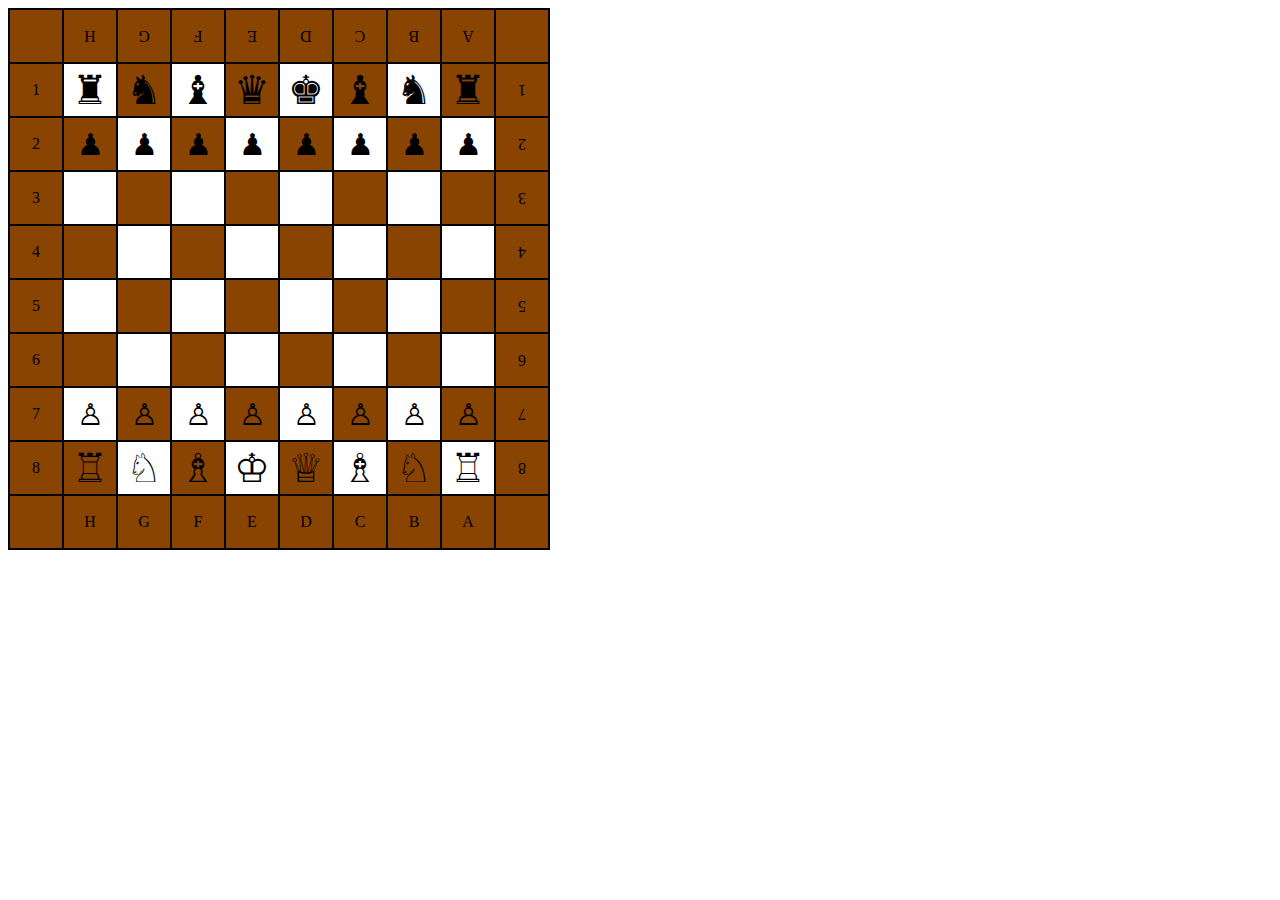
==== index2.html @ 27208675 "Lesson5" ====
<!DOCTYPE html>
<html lang="en">
<head>
	<meta charset="UTF-8">
	<meta name="viewport" content="width=device-width, initial-scale=1.0">
	<title>Document</title>
</head>
<body>

	<div class="chess"></div>
	
	<script>
	var table = document.createElement("table");
	table.style.border = "1px solid #000000";
	table.style.borderSpacing = 0;
	var chess = document.querySelector('.chess');
	chess.insertAdjacentElement('afterbegin', table);	
	var tr, td, i, j;
	for(i = 0;i < 10;i++){
		tr = document.createElement("tr");
		table.append(tr);
		for(j=0;j < 10;j++){
			td = document.createElement("td");
			//td.innerText = i * j;
			tr.append(td);
				td.style.width = "50px";
				td.style.height = "50px";
				td.style.border = "1px solid #000000";
				td.style.background = "#884400";
				td.style.textAlign = "center";	
			if (i > 0 && j > 0 && i < 9 && j < 9) {
				if (i % 2 != 0) {
					if (j % 2 != 0) {
						td.style.width = "50px";
						td.style.height = "50px";
						td.style.border = "1px solid #000000";
						td.style.background = "#FFFFFF";
						td.style.textAlign = "center";						
					} else {
						td.style.width = "50px";
						td.style.height = "50px";
						td.style.border = "1px solid #000000";
						td.style.background = "#884400";
						td.style.textAlign = "center";						
					}

				}	
				if (i % 2 == 0) {
					if (j % 2 == 0) {
						td.style.width = "50px";
						td.style.height = "50px";
						td.style.border = "1px solid #000000";
						td.style.background = "#FFFFFF";
						td.style.textAlign = "center";						
					} else {
						
					}

				}
			} 
		}
	}

var item = document.querySelector("table");
item.children[0].children[1].innerText = "A";
item.children[0].children[2].innerText = "B";
item.children[0].children[3].innerText = "C";
item.children[0].children[4].innerText = "D";
item.children[0].children[5].innerText = "E";
item.children[0].children[6].innerText = "F";
item.children[0].children[7].innerText = "G";
item.children[0].children[8].innerText = "H";
item.children[0].style.textAlign = "center";
item.children[0].style.transform = "rotate(180deg)";  

item.children[9].children[8].innerText = "A";
item.children[9].children[7].innerText = "B";
item.children[9].children[6].innerText = "C";
item.children[9].children[5].innerText = "D";
item.children[9].children[4].innerText = "E";
item.children[9].children[3].innerText = "F";
item.children[9].children[2].innerText = "G";
item.children[9].children[1].innerText = "H"; 
 
item.children[1].children[0].innerText = "1";   
item.children[2].children[0].innerText = "2";  
item.children[3].children[0].innerText = "3";  
item.children[4].children[0].innerText = "4";  
item.children[5].children[0].innerText = "5";  
item.children[6].children[0].innerText = "6";  
item.children[7].children[0].innerText = "7";  
item.children[8].children[0].innerText = "8";  

item.children[1].children[9].innerText = "1";   
item.children[2].children[9].innerText = "2";  
item.children[3].children[9].innerText = "3";  
item.children[4].children[9].innerText = "4";  
item.children[5].children[9].innerText = "5";  
item.children[6].children[9].innerText = "6";  
item.children[7].children[9].innerText = "7";  
item.children[8].children[9].innerText = "8"; 

for (i = 1; i < 9; i++) {
	item.children[i].children[9].style.transform = "rotate(180deg)";
}

item.children[1].children[1].innerHTML = "&#9820;";
item.children[1].children[8].innerHTML = "&#9820;";
item.children[1].children[2].innerHTML = "&#9822;";
item.children[1].children[7].innerHTML = "&#9822;";
item.children[1].children[3].innerHTML = "&#9821;";
item.children[1].children[6].innerHTML = "&#9821;";
item.children[1].children[4].innerHTML = "&#9819;";
item.children[1].children[5].innerHTML = "&#9818;";
for (i = 1; i < 9; i++) {
	item.children[1].children[i].style.fontSize = "40px";
}
for (i = 1; i < 9; i++) {
	item.children[2].children[i].style.fontSize = "30px";
	item.children[2].children[i].innerHTML = "&#9823;";
}

item.children[8].children[1].innerHTML = "&#9814;";
item.children[8].children[8].innerHTML = "&#9814;";
item.children[8].children[2].innerHTML = "&#9816;";
item.children[8].children[7].innerHTML = "&#9816;";
item.children[8].children[3].innerHTML = "&#9815;";
item.children[8].children[6].innerHTML = "&#9815;";
item.children[8].children[4].innerHTML = "&#9812;";
item.children[8].children[5].innerHTML = "&#9813;";
for (i = 1; i < 9; i++) {
	item.children[8].children[i].style.fontSize = "40px";
}
for (i = 1; i < 9; i++) {
	item.children[7].children[i].style.fontSize = "30px";
	item.children[7].children[i].innerHTML = "&#9817;";
}







</script>

</body>
</html>
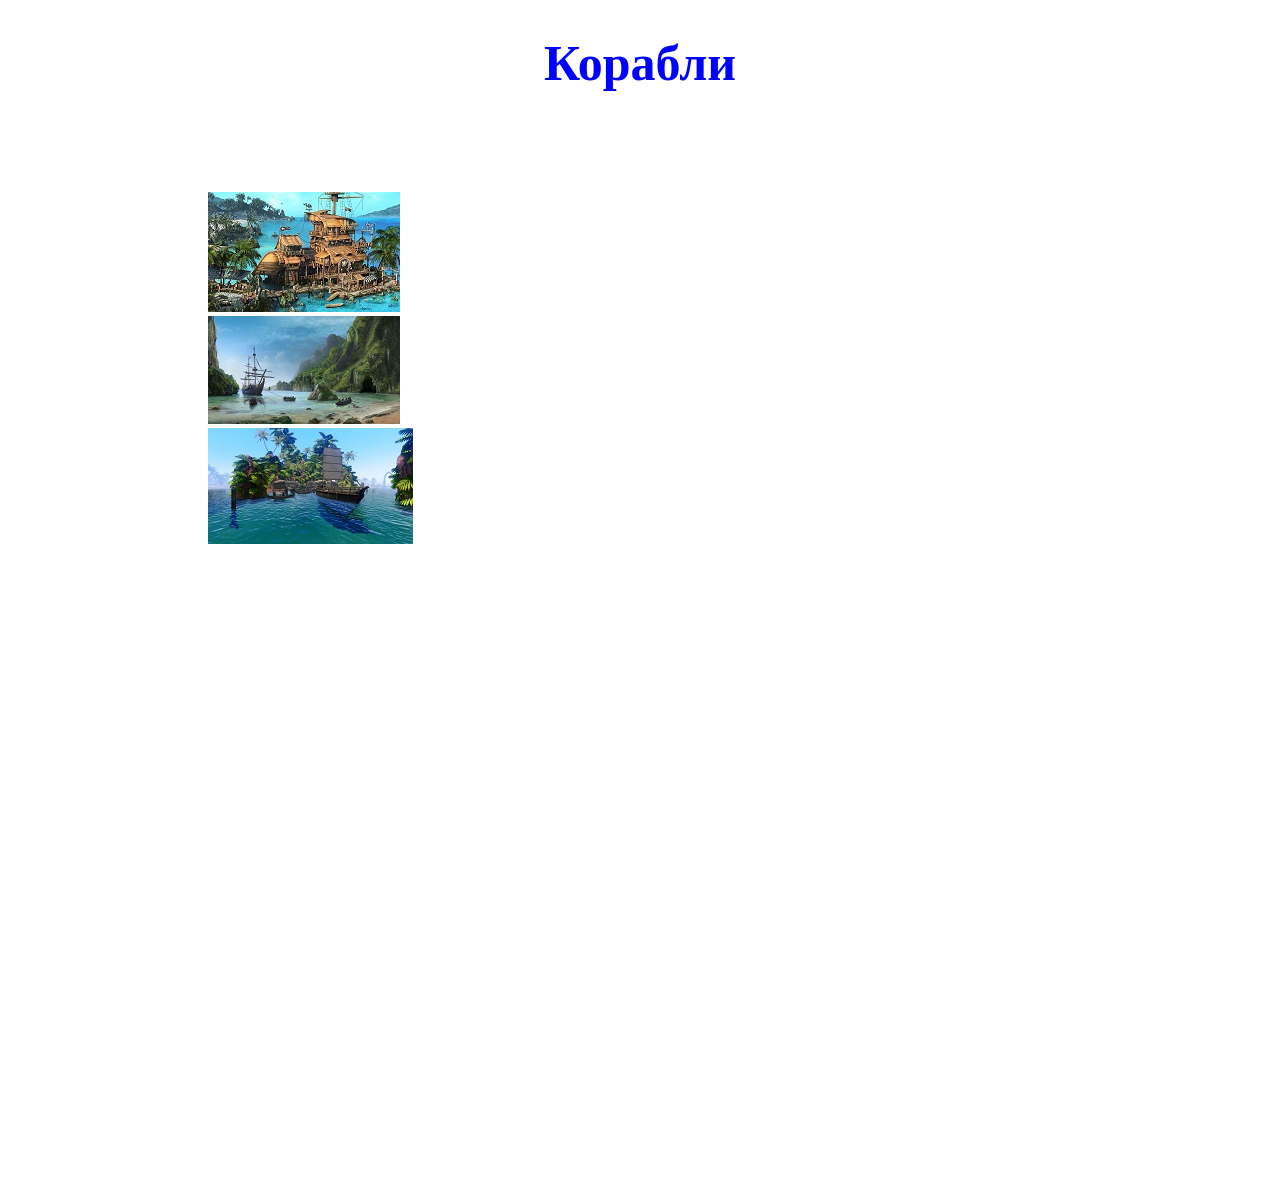
==== commit 5c8e2458: "lesson6" ====
--- a/index2.html
+++ b/index2.html
@@ -7,137 +7,54 @@
 </head>
 <body>
 
-	<div class="chess"></div>
-	
+	<h1 style="color: blue; font-size: 50px; text-align: center;">Корабли</h1>
+	<div style="width: 300px; height: 400px; margin: 100px 0 0 200px;">	
+		<img src="imgSmall/S0.jpg" alt="pic_s0" class="p0">
+		<img src="imgSmall/S1.jpg" alt="pic_s1" class="p1">
+		<img src="imgSmall/S2.jpg" alt="pic_s2" class="p2">
+	</div>
+	<div style="width: 700px; height: 500px; margin: 100px 0 0 200px;"></div>
+
+		
+
+
 	<script>
-	var table = document.createElement("table");
-	table.style.border = "1px solid #000000";
-	table.style.borderSpacing = 0;
-	var chess = document.querySelector('.chess');
-	chess.insertAdjacentElement('afterbegin', table);	
-	var tr, td, i, j;
-	for(i = 0;i < 10;i++){
-		tr = document.createElement("tr");
-		table.append(tr);
-		for(j=0;j < 10;j++){
-			td = document.createElement("td");
-			//td.innerText = i * j;
-			tr.append(td);
-				td.style.width = "50px";
-				td.style.height = "50px";
-				td.style.border = "1px solid #000000";
-				td.style.background = "#884400";
-				td.style.textAlign = "center";	
-			if (i > 0 && j > 0 && i < 9 && j < 9) {
-				if (i % 2 != 0) {
-					if (j % 2 != 0) {
-						td.style.width = "50px";
-						td.style.height = "50px";
-						td.style.border = "1px solid #000000";
-						td.style.background = "#FFFFFF";
-						td.style.textAlign = "center";						
-					} else {
-						td.style.width = "50px";
-						td.style.height = "50px";
-						td.style.border = "1px solid #000000";
-						td.style.background = "#884400";
-						td.style.textAlign = "center";						
-					}
+		var mas = ["B0", "B1", "0"];
+		var img = document.querySelectorAll("img");
+		img[0].onclick = click;
+		img[1].onclick = click;
+		img[2].onclick = click;
+		var i = 4;
+		img[0].onerror = onerror;
+		img[1].onerror = onerror;
+		img[2].onerror = onerror;
+		
+		function click(e) {
+		
+			switch (e.target) {
+				case img[0]:
+					checkPicture(0);
+				break; 
+				case img[1]:
+					checkPicture(1);
+				break;
+				case img[2]:
+					checkPicture(2);
+				break; 
+			}
+		}
 
-				}	
-				if (i % 2 == 0) {
-					if (j % 2 == 0) {
-						td.style.width = "50px";
-						td.style.height = "50px";
-						td.style.border = "1px solid #000000";
-						td.style.background = "#FFFFFF";
-						td.style.textAlign = "center";						
-					} else {
-						
-					}
+		function checkPicture(i) {
+			img[i].src = "imgBig/" + mas[i] + ".jpg"; 
 
-				}
+			if (img[i]) {
+				return img[i];
 			} 
 		}
-	}
 
-var item = document.querySelector("table");
-item.children[0].children[1].innerText = "A";
-item.children[0].children[2].innerText = "B";
-item.children[0].children[3].innerText = "C";
-item.children[0].children[4].innerText = "D";
-item.children[0].children[5].innerText = "E";
-item.children[0].children[6].innerText = "F";
-item.children[0].children[7].innerText = "G";
-item.children[0].children[8].innerText = "H";
-item.children[0].style.textAlign = "center";
-item.children[0].style.transform = "rotate(180deg)";  
-
-item.children[9].children[8].innerText = "A";
-item.children[9].children[7].innerText = "B";
-item.children[9].children[6].innerText = "C";
-item.children[9].children[5].innerText = "D";
-item.children[9].children[4].innerText = "E";
-item.children[9].children[3].innerText = "F";
-item.children[9].children[2].innerText = "G";
-item.children[9].children[1].innerText = "H"; 
- 
-item.children[1].children[0].innerText = "1";   
-item.children[2].children[0].innerText = "2";  
-item.children[3].children[0].innerText = "3";  
-item.children[4].children[0].innerText = "4";  
-item.children[5].children[0].innerText = "5";  
-item.children[6].children[0].innerText = "6";  
-item.children[7].children[0].innerText = "7";  
-item.children[8].children[0].innerText = "8";  
-
-item.children[1].children[9].innerText = "1";   
-item.children[2].children[9].innerText = "2";  
-item.children[3].children[9].innerText = "3";  
-item.children[4].children[9].innerText = "4";  
-item.children[5].children[9].innerText = "5";  
-item.children[6].children[9].innerText = "6";  
-item.children[7].children[9].innerText = "7";  
-item.children[8].children[9].innerText = "8"; 
-
-for (i = 1; i < 9; i++) {
-	item.children[i].children[9].style.transform = "rotate(180deg)";
-}
-
-item.children[1].children[1].innerHTML = "&#9820;";
-item.children[1].children[8].innerHTML = "&#9820;";
-item.children[1].children[2].innerHTML = "&#9822;";
-item.children[1].children[7].innerHTML = "&#9822;";
-item.children[1].children[3].innerHTML = "&#9821;";
-item.children[1].children[6].innerHTML = "&#9821;";
-item.children[1].children[4].innerHTML = "&#9819;";
-item.children[1].children[5].innerHTML = "&#9818;";
-for (i = 1; i < 9; i++) {
-	item.children[1].children[i].style.fontSize = "40px";
-}
-for (i = 1; i < 9; i++) {
-	item.children[2].children[i].style.fontSize = "30px";
-	item.children[2].children[i].innerHTML = "&#9823;";
-}
-
-item.children[8].children[1].innerHTML = "&#9814;";
-item.children[8].children[8].innerHTML = "&#9814;";
-item.children[8].children[2].innerHTML = "&#9816;";
-item.children[8].children[7].innerHTML = "&#9816;";
-item.children[8].children[3].innerHTML = "&#9815;";
-item.children[8].children[6].innerHTML = "&#9815;";
-item.children[8].children[4].innerHTML = "&#9812;";
-item.children[8].children[5].innerHTML = "&#9813;";
-for (i = 1; i < 9; i++) {
-	item.children[8].children[i].style.fontSize = "40px";
-}
-for (i = 1; i < 9; i++) {
-	item.children[7].children[i].style.fontSize = "30px";
-	item.children[7].children[i].innerHTML = "&#9817;";
-}
-
-
-
+		function onerror() {
+			alert("Файл не найден!");
+		}
 
 
 
